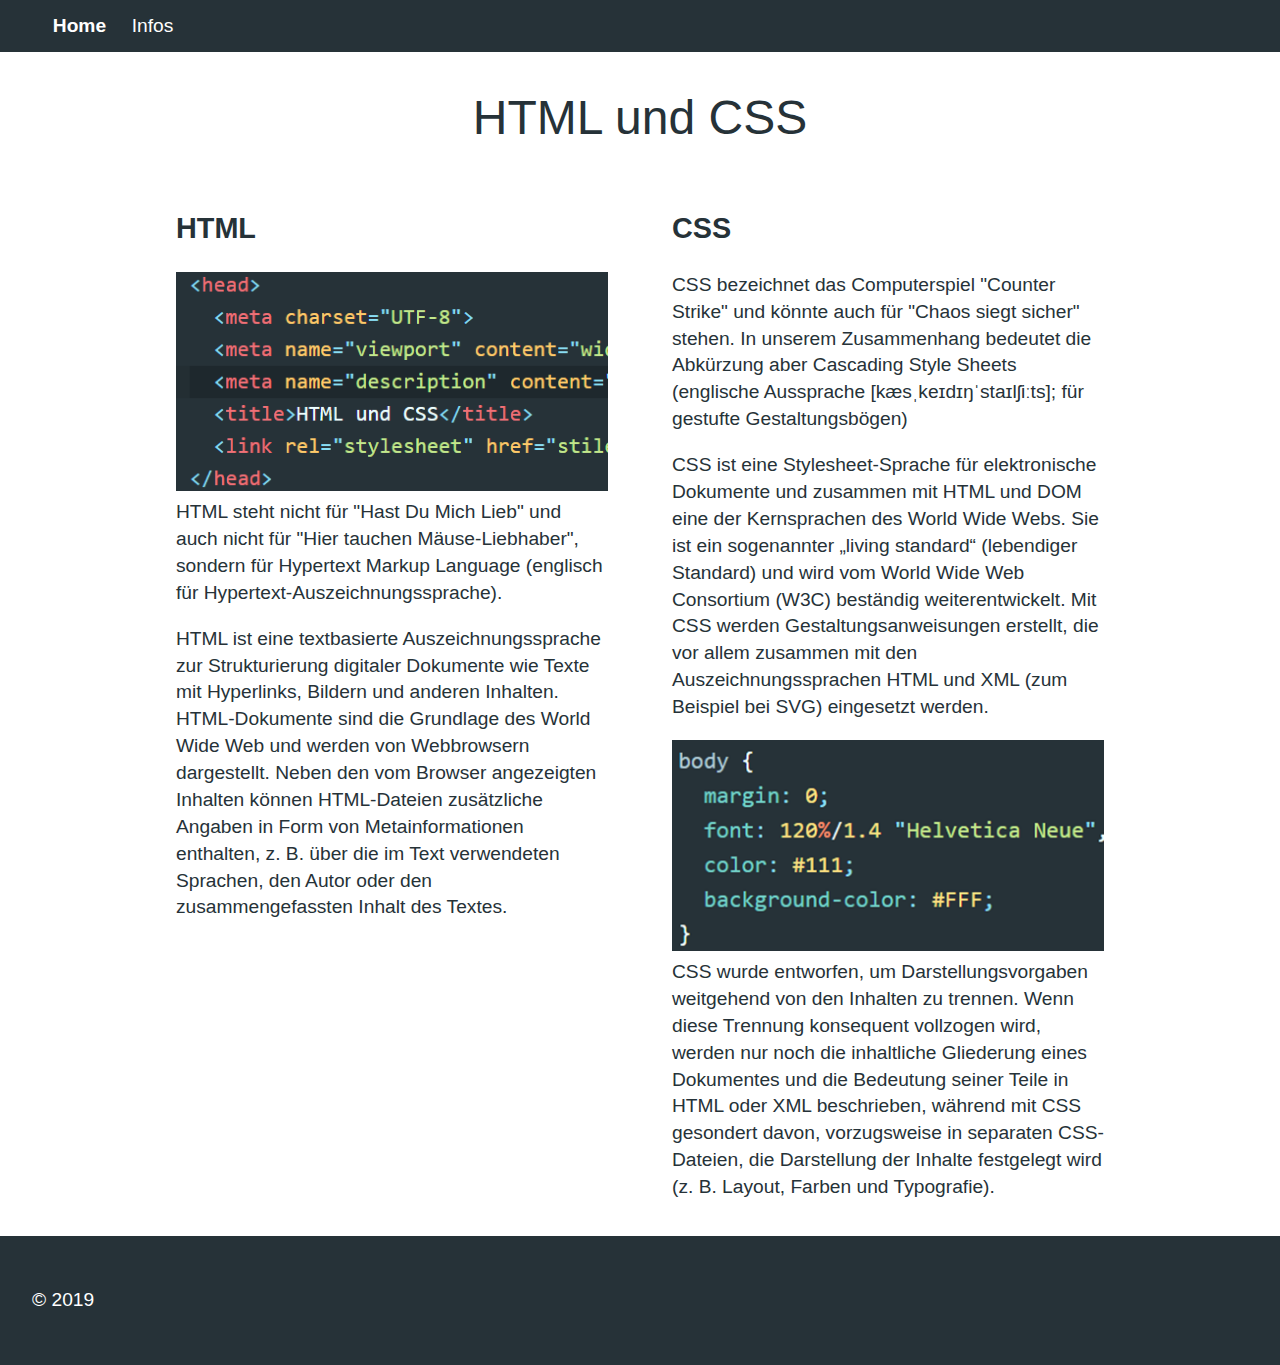
==== Uebung_1.2/vorlage/index.html @ 7b1843e7 "neue Übung" ====
<!doctype html>
<html lang="de">

<head>
  <meta charset="UTF-8">
  <meta name="viewport" content="width=device-width, initial-scale=1">
  <meta name="description" content="HTML und CSS sind die Basis aller Webseiten">
  <title>HTML und CSS</title>
  <link rel="stylesheet" href="stil.css">
</head>

<body>
  <header>
    <nav>
      <ul>
        <li><a href="index.html" class="aktuell">Home</a></li>
        <li><a href="infos.html">Infos</a></li>
      </ul>
    </nav>
    <h1>HTML und CSS</h1>
  </header>
  <main>
    <article>
      <h2>HTML</h2>
      <p>
        <img src="bilder/html.png" alt="HTML-Code">
        HTML steht nicht für "Hast Du Mich Lieb" und auch nicht für "Hier
        tauchen Mäuse-Liebhaber", sondern für Hypertext Markup Language (englisch für Hypertext-Auszeichnungssprache).
      </p>
      <p>
        HTML ist eine textbasierte Auszeichnungssprache zur Strukturierung digitaler Dokumente wie Texte mit
        Hyperlinks, Bildern und anderen Inhalten. HTML-Dokumente sind die Grundlage des World Wide Web und werden von
        Webbrowsern dargestellt. Neben den vom Browser angezeigten Inhalten können HTML-Dateien zusätzliche Angaben in
        Form von Metainformationen enthalten, z. B. über die im Text verwendeten Sprachen, den Autor oder den
        zusammengefassten Inhalt des Textes. </p>
    </article>
    <article>
      <h2>CSS</h2>
      <p>
        CSS bezeichnet das Computerspiel "Counter Strike" und könnte auch für "Chaos siegt sicher" stehen. In unserem
        Zusammenhang bedeutet die Abkürzung aber Cascading Style Sheets (englische Aussprache [kæsˌkeɪdɪŋˈstaɪlʃiːts];
        für gestufte Gestaltungsbögen)</p>
      <p>
        CSS ist eine Stylesheet-Sprache für elektronische Dokumente und zusammen mit HTML und DOM eine der Kernsprachen
        des World Wide Webs. Sie ist ein sogenannter „living standard“ (lebendiger Standard) und wird vom World Wide Web
        Consortium (W3C) beständig weiterentwickelt. Mit CSS werden Gestaltungsanweisungen erstellt, die vor allem
        zusammen mit den Auszeichnungssprachen HTML und XML (zum Beispiel bei SVG) eingesetzt werden.</p>
      <p>
        <img src="bilder/css.png" alt="CSS-Code">
        CSS wurde entworfen, um Darstellungsvorgaben weitgehend von den
        Inhalten zu trennen. Wenn diese Trennung konsequent vollzogen wird, werden nur noch die inhaltliche Gliederung
        eines Dokumentes und die Bedeutung seiner Teile in HTML oder XML beschrieben, während mit CSS gesondert davon,
        vorzugsweise in separaten CSS-Dateien, die Darstellung der Inhalte festgelegt wird (z. B. Layout, Farben und
        Typografie). </p>
    </article>
  </main>
  <footer>
    <p>© 2019</p>
  </footer>
</body>

</html>
---- Uebung_1.2/vorlage/stil.css ----
body {
  font-size: 120%;
  font-family: "Helvetica Neue", Arial, sans-serif;
  line-height: 1.4;
  color: #263238;
  background-color: #ffffff;
  margin: 0;
}
 h1 {
  font-size: 3rem;
  font-weight: normal;
  text-align: center;
  padding: 2rem;
  margin: 0;
}
nav {
  background-color: #263238;
}
nav ul {
  margin: 0;
  display: flex;
  list-style: none;
}
nav a {
  color: white;
  text-decoration: none;
  display: block;
  padding: 0.8rem;
}
nav a.aktuell {
  font-weight: bold;
}
main {
  max-width: 62rem;
  margin: auto;
  display: flex;
}
article {
  width: 50%;
  margin: 0 2rem;
}
footer {
  background-color: #263238;
  color: #ffffff;
  padding: 2rem;
  margin-top: 1rem;
}

img {
  max-width: 100%;
  height: auto;
}
@media screen and (max-width: 530px) {
  main {
    display: block;
  }
  article {
    width: auto;
  }
}
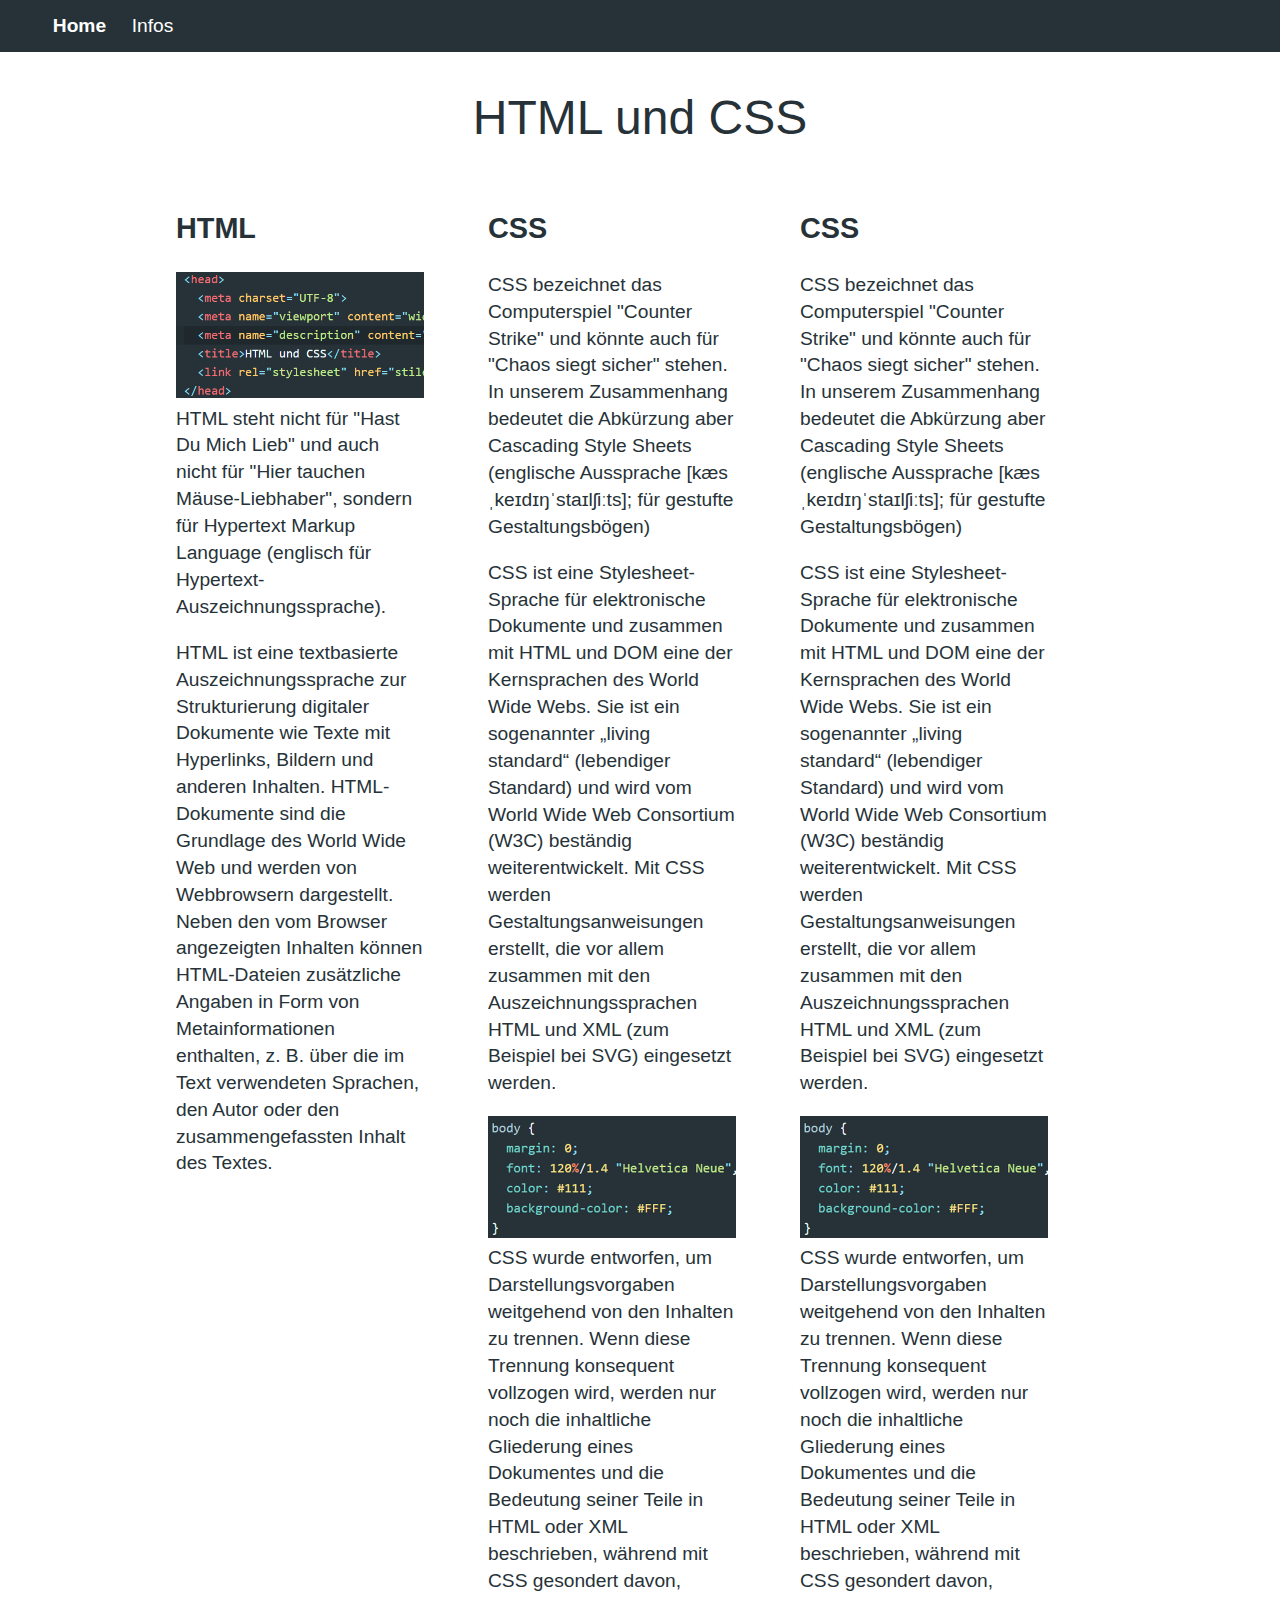
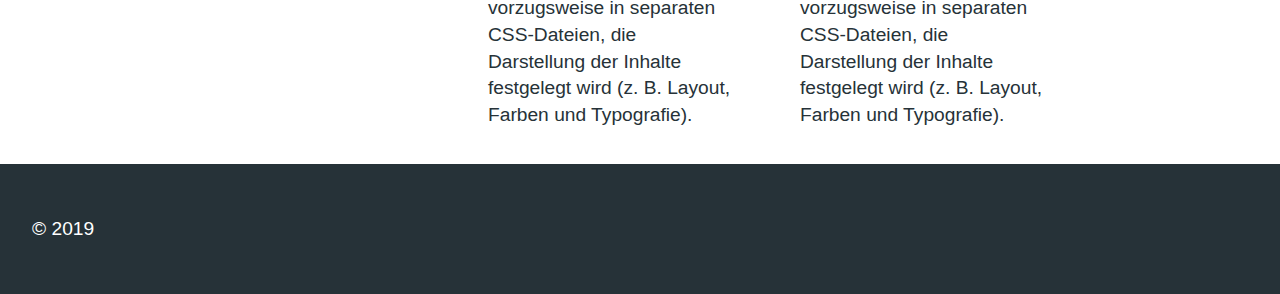
==== commit 6611a4f8: "Verstehen von Übung 1.2" ====
--- a/Uebung_1.2/vorlage/index.html
+++ b/Uebung_1.2/vorlage/index.html
@@ -53,6 +53,25 @@
         vorzugsweise in separaten CSS-Dateien, die Darstellung der Inhalte festgelegt wird (z. B. Layout, Farben und
         Typografie). </p>
     </article>
+    <article>
+      <h2>CSS</h2>
+      <p>
+        CSS bezeichnet das Computerspiel "Counter Strike" und könnte auch für "Chaos siegt sicher" stehen. In unserem
+        Zusammenhang bedeutet die Abkürzung aber Cascading Style Sheets (englische Aussprache [kæsˌkeɪdɪŋˈstaɪlʃiːts];
+        für gestufte Gestaltungsbögen)</p>
+      <p>
+        CSS ist eine Stylesheet-Sprache für elektronische Dokumente und zusammen mit HTML und DOM eine der Kernsprachen
+        des World Wide Webs. Sie ist ein sogenannter „living standard“ (lebendiger Standard) und wird vom World Wide Web
+        Consortium (W3C) beständig weiterentwickelt. Mit CSS werden Gestaltungsanweisungen erstellt, die vor allem
+        zusammen mit den Auszeichnungssprachen HTML und XML (zum Beispiel bei SVG) eingesetzt werden.</p>
+      <p>
+        <img src="bilder/css.png" alt="CSS-Code">
+        CSS wurde entworfen, um Darstellungsvorgaben weitgehend von den
+        Inhalten zu trennen. Wenn diese Trennung konsequent vollzogen wird, werden nur noch die inhaltliche Gliederung
+        eines Dokumentes und die Bedeutung seiner Teile in HTML oder XML beschrieben, während mit CSS gesondert davon,
+        vorzugsweise in separaten CSS-Dateien, die Darstellung der Inhalte festgelegt wird (z. B. Layout, Farben und
+        Typografie). </p>
+    </article>
   </main>
   <footer>
     <p>© 2019</p>
--- a/Uebung_1.2/vorlage/stil.css
+++ b/Uebung_1.2/vorlage/stil.css
@@ -27,6 +27,8 @@
   display: block;
   padding: 0.8rem;
 }
+
+/* The current page gets a specific class that shows that the page is active/seen. */
 nav a.aktuell {
   font-weight: bold;
 }
@@ -36,7 +38,7 @@
   display: flex;
 }
 article {
-  width: 50%;
+  width: 25%;
   margin: 0 2rem;
 }
 footer {
